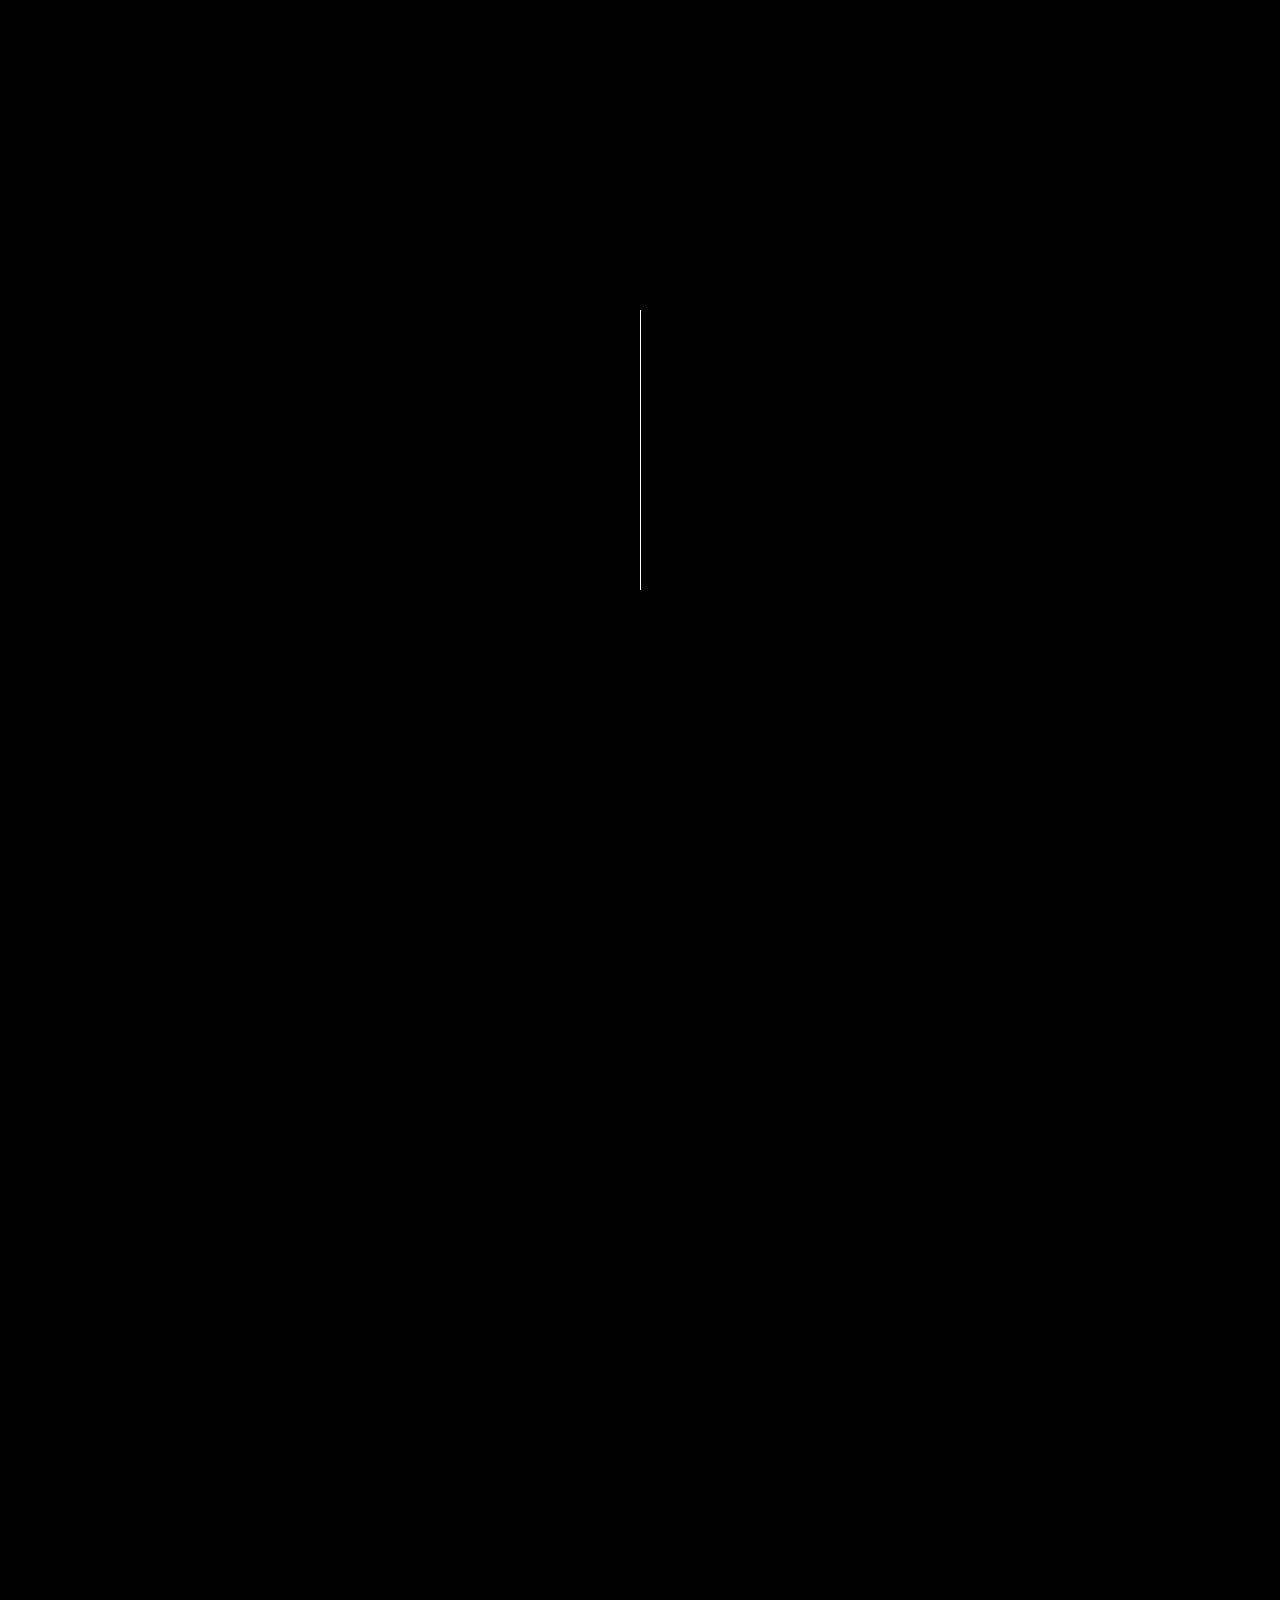
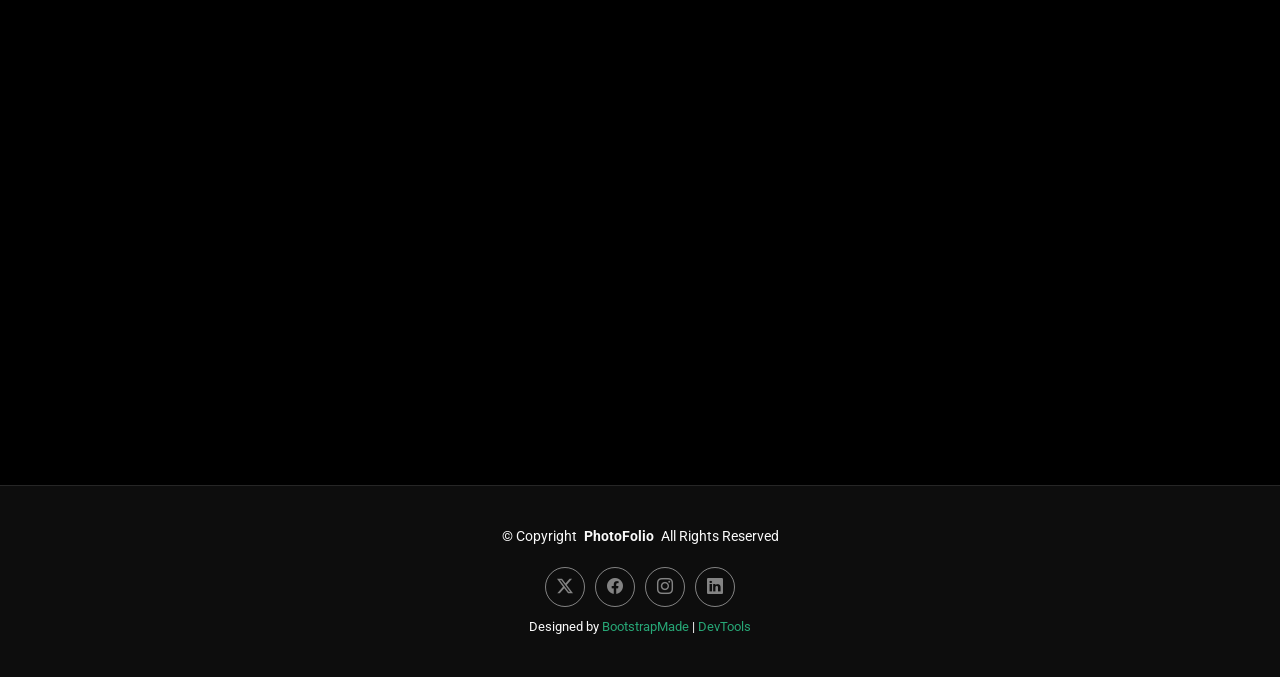
==== about.html @ f42f7e8d "Initial portfolio website" ====
<!DOCTYPE html>
<html lang="en">

<head>
  <meta charset="utf-8">
  <meta content="width=device-width, initial-scale=1.0" name="viewport">
  <title>About - PhotoFolio Bootstrap Template</title>
  <meta name="description" content="">
  <meta name="keywords" content="">

  <!-- Favicons -->
  <link href="assets/img/favicon.png" rel="icon">
  <link href="assets/img/apple-touch-icon.png" rel="apple-touch-icon">

  <!-- Fonts -->
  <link href="https://fonts.googleapis.com" rel="preconnect">
  <link href="https://fonts.gstatic.com" rel="preconnect" crossorigin>
  <link href="https://fonts.googleapis.com/css2?family=Roboto:ital,wght@0,100;0,300;0,400;0,500;0,700;0,900;1,100;1,300;1,400;1,500;1,700;1,900&family=Inter:wght@100;200;300;400;500;600;700;800;900&family=Cardo:ital,wght@0,400;0,700;1,400;1,700&display=swap" rel="stylesheet">

  <!-- Vendor CSS Files -->
  <link href="assets/vendor/bootstrap/css/bootstrap.min.css" rel="stylesheet">
  <link href="assets/vendor/bootstrap-icons/bootstrap-icons.css" rel="stylesheet">
  <link href="assets/vendor/aos/aos.css" rel="stylesheet">
  <link href="assets/vendor/glightbox/css/glightbox.min.css" rel="stylesheet">
  <link href="assets/vendor/swiper/swiper-bundle.min.css" rel="stylesheet">

  <!-- Main CSS File -->
  <link href="assets/css/main.css" rel="stylesheet">

  <!-- =======================================================
  * Template Name: PhotoFolio
  * Template URL: https://bootstrapmade.com/photofolio-bootstrap-photography-website-template/
  * Updated: Aug 07 2024 with Bootstrap v5.3.3
  * Author: BootstrapMade.com
  * License: https://bootstrapmade.com/license/
  ======================================================== -->
</head>

<body class="about-page">

  <header id="header" class="header d-flex align-items-center sticky-top">
    <div class="container-fluid position-relative d-flex align-items-center justify-content-between">

      <a href="index.html" class="logo d-flex align-items-center me-auto me-xl-0">
        <!-- Uncomment the line below if you also wish to use an image logo -->
        <!-- <img src="assets/img/logo.png" alt=""> -->
        <i class="bi bi-camera"></i>
        <h1 class="sitename">PhotoFolio</h1>
      </a>

      <nav id="navmenu" class="navmenu">
        <ul>
          <li><a href="index.html">Home<br></a></li>
          <li><a href="about.html" class="active">About</a></li>
          <li class="dropdown"><a href="gallery.html"><span>Gallery</span> <i class="bi bi-chevron-down toggle-dropdown"></i></a>
            <ul>
              <li><a href="gallery.html">Nature</a></li>
              <li><a href="gallery.html">People</a></li>
              <li><a href="gallery.html">Architecture</a></li>
              <li><a href="gallery.html">Animals</a></li>
              <li><a href="gallery.html">Sports</a></li>
              <li><a href="gallery.html">Travel</a></li>
              <li class="dropdown"><a href="#"><span>Deep Dropdown</span> <i class="bi bi-chevron-down toggle-dropdown"></i></a>
                <ul>
                  <li><a href="#">Deep Dropdown 1</a></li>
                  <li><a href="#">Deep Dropdown 2</a></li>
                  <li><a href="#">Deep Dropdown 3</a></li>
                  <li><a href="#">Deep Dropdown 4</a></li>
                  <li><a href="#">Deep Dropdown 5</a></li>
                </ul>
              </li>
            </ul>
          </li>
          <li><a href="services.html">Services</a></li>
          <li><a href="contact.html">Contact</a></li>
        </ul>
        <i class="mobile-nav-toggle d-xl-none bi bi-list"></i>
      </nav>

      <div class="header-social-links">
        <a href="#" class="twitter"><i class="bi bi-twitter-x"></i></a>
        <a href="#" class="facebook"><i class="bi bi-facebook"></i></a>
        <a href="#" class="instagram"><i class="bi bi-instagram"></i></a>
        <a href="#" class="linkedin"><i class="bi bi-linkedin"></i></a>
      </div>

    </div>
  </header>

  <main class="main">

    <!-- Page Title -->
    <div class="page-title" data-aos="fade">
      <div class="heading">
        <div class="container">
          <div class="row d-flex justify-content-center text-center">
            <div class="col-lg-8">
              <h1>About</h1>
              <p class="mb-0">Odio et unde deleniti. Deserunt numquam exercitationem. Officiis quo odio sint voluptas consequatur ut a odio voluptatem. Sit dolorum debitis veritatis natus dolores. Quasi ratione sint. Sit quaerat ipsum dolorem.</p>
              <a href="contact.html" class="cta-btn">Available for Hire<br></a>
            </div>
          </div>
        </div>
      </div>
      <nav class="breadcrumbs">
        <div class="container">
          <ol>
            <li><a href="index.html">Home</a></li>
            <li class="current">About</li>
          </ol>
        </div>
      </nav>
    </div><!-- End Page Title -->

    <!-- About Section -->
    <section id="about" class="about section">

      <div class="container" data-aos="fade-up" data-aos-delay="100">

        <div class="row gy-4 justify-content-center">
          <div class="col-lg-4">
            <img src="assets/img/profile-img.jpg" class="img-fluid" alt="">
          </div>
          <div class="col-lg-5 content">
            <h2>UI/UX DesiProfessional Photographer from New Yorkgner &amp; Web Developer.</h2>
            <p class="fst-italic py-3">
              Lorem ipsum dolor sit amet, consectetur adipiscing elit, sed do eiusmod tempor incididunt ut labore et dolore
              magna aliqua.
            </p>
            <div class="row">
              <div class="col-lg-6">
                <ul>
                  <li><i class="bi bi-chevron-right"></i> <strong>Birthday:</strong> <span>1 May 1995</span></li>
                  <li><i class="bi bi-chevron-right"></i> <strong>Website:</strong> <span>www.example.com</span></li>
                  <li><i class="bi bi-chevron-right"></i> <strong>Phone:</strong> <span>+123 456 7890</span></li>
                  <li><i class="bi bi-chevron-right"></i> <strong>City:</strong> <span>New York, USA</span></li>
                </ul>
              </div>
              <div class="col-lg-6">
                <ul>
                  <li><i class="bi bi-chevron-right"></i> <strong>Age:</strong> <span>30</span></li>
                  <li><i class="bi bi-chevron-right"></i> <strong>Degree:</strong> <span>Master</span></li>
                  <li><i class="bi bi-chevron-right"></i> <strong>Email:</strong> <span>email@example.com</span></li>
                  <li><i class="bi bi-chevron-right"></i> <strong>Freelance:</strong> <span>Available</span></li>
                </ul>
              </div>
            </div>
            <p class="py-3">
              Officiis eligendi itaque labore et dolorum mollitia officiis optio vero. Quisquam sunt adipisci omnis et ut. Nulla accusantium dolor incidunt officia tempore. Et eius omnis.
              Cupiditate ut dicta maxime officiis quidem quia. Sed et consectetur qui quia repellendus itaque neque. Aliquid amet quidem ut quaerat cupiditate. Ab et eum qui repellendus omnis culpa magni laudantium dolores.
            </p>
            <p class="m-0">
              Recusandae est praesentium consequatur eos voluptatem. Vitae dolores aliquam itaque odio nihil. Neque ut neque ut quae voluptas. Maxime corporis aut ut ipsum consequatur. Repudiandae sunt sequi minus qui et. Doloribus molestiae officiis.
              Soluta eligendi fugiat omnis enim. Numquam alias sint possimus eveniet ad. Ratione in earum eum magni totam.
            </p>
          </div>
        </div>

      </div>

    </section><!-- /About Section -->

    <!-- Testimonials Section -->
    <section id="testimonials" class="testimonials section">

      <!-- Section Title -->
      <div class="container section-title" data-aos="fade-up">
        <h2>Testimonials</h2>
        <p>What they are saying</p>
      </div><!-- End Section Title -->

      <div class="container" data-aos="fade-up" data-aos-delay="100">

        <div class="swiper init-swiper">
          <script type="application/json" class="swiper-config">
            {
              "loop": true,
              "speed": 600,
              "autoplay": {
                "delay": 5000
              },
              "slidesPerView": "auto",
              "pagination": {
                "el": ".swiper-pagination",
                "type": "bullets",
                "clickable": true
              },
              "breakpoints": {
                "320": {
                  "slidesPerView": 1,
                  "spaceBetween": 40
                },
                "1200": {
                  "slidesPerView": 3,
                  "spaceBetween": 1
                }
              }
            }
          </script>
          <div class="swiper-wrapper">

            <div class="swiper-slide">
              <div class="testimonial-item">
                <div class="stars">
                  <i class="bi bi-star-fill"></i><i class="bi bi-star-fill"></i><i class="bi bi-star-fill"></i><i class="bi bi-star-fill"></i><i class="bi bi-star-fill"></i>
                </div>
                <p>
                  Proin iaculis purus consequat sem cure digni ssim donec porttitora entum suscipit rhoncus. Accusantium quam, ultricies eget id, aliquam eget nibh et. Maecen aliquam, risus at semper.
                </p>
                <div class="profile mt-auto">
                  <img src="assets/img/testimonials/testimonials-1.jpg" class="testimonial-img" alt="">
                  <h3>Saul Goodman</h3>
                  <h4>Ceo &amp; Founder</h4>
                </div>
              </div>
            </div><!-- End testimonial item -->

            <div class="swiper-slide">
              <div class="testimonial-item">
                <div class="stars">
                  <i class="bi bi-star-fill"></i><i class="bi bi-star-fill"></i><i class="bi bi-star-fill"></i><i class="bi bi-star-fill"></i><i class="bi bi-star-fill"></i>
                </div>
                <p>
                  Export tempor illum tamen malis malis eram quae irure esse labore quem cillum quid cillum eram malis quorum velit fore eram velit sunt aliqua noster fugiat irure amet legam anim culpa.
                </p>
                <div class="profile mt-auto">
                  <img src="assets/img/testimonials/testimonials-2.jpg" class="testimonial-img" alt="">
                  <h3>Sara Wilsson</h3>
                  <h4>Designer</h4>
                </div>
              </div>
            </div><!-- End testimonial item -->

            <div class="swiper-slide">
              <div class="testimonial-item">
                <div class="stars">
                  <i class="bi bi-star-fill"></i><i class="bi bi-star-fill"></i><i class="bi bi-star-fill"></i><i class="bi bi-star-fill"></i><i class="bi bi-star-fill"></i>
                </div>
                <p>
                  Enim nisi quem export duis labore cillum quae magna enim sint quorum nulla quem veniam duis minim tempor labore quem eram duis noster aute amet eram fore quis sint minim.
                </p>
                <div class="profile mt-auto">
                  <img src="assets/img/testimonials/testimonials-3.jpg" class="testimonial-img" alt="">
                  <h3>Jena Karlis</h3>
                  <h4>Store Owner</h4>
                </div>
              </div>
            </div><!-- End testimonial item -->

            <div class="swiper-slide">
              <div class="testimonial-item">
                <div class="stars">
                  <i class="bi bi-star-fill"></i><i class="bi bi-star-fill"></i><i class="bi bi-star-fill"></i><i class="bi bi-star-fill"></i><i class="bi bi-star-fill"></i>
                </div>
                <p>
                  Fugiat enim eram quae cillum dolore dolor amet nulla culpa multos export minim fugiat minim velit minim dolor enim duis veniam ipsum anim magna sunt elit fore quem dolore labore illum veniam.
                </p>
                <div class="profile mt-auto">
                  <img src="assets/img/testimonials/testimonials-4.jpg" class="testimonial-img" alt="">
                  <h3>Matt Brandon</h3>
                  <h4>Freelancer</h4>
                </div>
              </div>
            </div><!-- End testimonial item -->

            <div class="swiper-slide">
              <div class="testimonial-item">
                <div class="stars">
                  <i class="bi bi-star-fill"></i><i class="bi bi-star-fill"></i><i class="bi bi-star-fill"></i><i class="bi bi-star-fill"></i><i class="bi bi-star-fill"></i>
                </div>
                <p>
                  Quis quorum aliqua sint quem legam fore sunt eram irure aliqua veniam tempor noster veniam enim culpa labore duis sunt culpa nulla illum cillum fugiat legam esse veniam culpa fore nisi cillum quid.
                </p>
                <div class="profile mt-auto">
                  <img src="assets/img/testimonials/testimonials-5.jpg" class="testimonial-img" alt="">
                  <h3>John Larson</h3>
                  <h4>Entrepreneur</h4>
                </div>
              </div>
            </div><!-- End testimonial item -->

          </div>
          <div class="swiper-pagination"></div>
        </div>

      </div>

    </section><!-- /Testimonials Section -->

  </main>

  <footer id="footer" class="footer">

    <div class="container">
      <div class="copyright text-center ">
        <p>© <span>Copyright</span> <strong class="px-1 sitename">PhotoFolio</strong> <span>All Rights Reserved</span></p>
      </div>
      <div class="social-links d-flex justify-content-center">
        <a href=""><i class="bi bi-twitter-x"></i></a>
        <a href=""><i class="bi bi-facebook"></i></a>
        <a href=""><i class="bi bi-instagram"></i></a>
        <a href=""><i class="bi bi-linkedin"></i></a>
      </div>
      <div class="credits">
        <!-- All the links in the footer should remain intact. -->
        <!-- You can delete the links only if you've purchased the pro version. -->
        <!-- Licensing information: https://bootstrapmade.com/license/ -->
        <!-- Purchase the pro version with working PHP/AJAX contact form: [buy-url] -->
        Designed by <a href="https://bootstrapmade.com/">BootstrapMade</a> | <a href="https://bootstrapmade.com/tools/">DevTools</a>
      </div>
    </div>

  </footer>

  <!-- Scroll Top -->
  <a href="#" id="scroll-top" class="scroll-top d-flex align-items-center justify-content-center"><i class="bi bi-arrow-up-short"></i></a>

  <!-- Preloader -->
  <div id="preloader">
    <div class="line"></div>
  </div>

  <!-- Vendor JS Files -->
  <script src="assets/vendor/bootstrap/js/bootstrap.bundle.min.js"></script>
  <script src="assets/vendor/php-email-form/validate.js"></script>
  <script src="assets/vendor/aos/aos.js"></script>
  <script src="assets/vendor/glightbox/js/glightbox.min.js"></script>
  <script src="assets/vendor/swiper/swiper-bundle.min.js"></script>

  <!-- Main JS File -->
  <script src="assets/js/main.js"></script>

</body>

</html>
---- assets/css/main.css ----
/**
* Template Name: PhotoFolio
* Template URL: https://bootstrapmade.com/photofolio-bootstrap-photography-website-template/
* Updated: Aug 07 2024 with Bootstrap v5.3.3
* Author: BootstrapMade.com
* License: https://bootstrapmade.com/license/
*/

/*--------------------------------------------------------------
# Font & Color Variables
# Help: https://bootstrapmade.com/color-system/
--------------------------------------------------------------*/
/* Fonts */
:root {
  --default-font: "Roboto",  system-ui, -apple-system, "Segoe UI", Roboto, "Helvetica Neue", Arial, "Noto Sans", "Liberation Sans", sans-serif, "Apple Color Emoji", "Segoe UI Emoji", "Segoe UI Symbol", "Noto Color Emoji";
  --heading-font: "Cardo",  sans-serif;
  --nav-font: "Inter",  sans-serif;
}

/* Global Colors - The following color variables are used throughout the website. Updating them here will change the color scheme of the entire website */
:root { 
  --background-color: #000000; /* Background color for the entire website, including individual sections */
  --default-color: #fafafa; /* Default color used for the majority of the text content across the entire website */
  --heading-color: #ffffff; /* Color for headings, subheadings and title throughout the website */
  --accent-color: #27a776; /* Accent color that represents your brand on the website. It's used for buttons, links, and other elements that need to stand out */
  --surface-color: #1a1a1a; /* The surface color is used as a background of boxed elements within sections, such as cards, icon boxes, or other elements that require a visual separation from the global background. */
  --contrast-color: #ffffff; /* Contrast color for text, ensuring readability against backgrounds of accent, heading, or default colors. */
}

/* Nav Menu Colors - The following color variables are used specifically for the navigation menu. They are separate from the global colors to allow for more customization options */
:root {
  --nav-color: rgba(255, 255, 255, 0.5);  /* The default color of the main navmenu links */
  --nav-hover-color: #ffffff; /* Applied to main navmenu links when they are hovered over or active */
  --nav-mobile-background-color: #1a1a1a; /* Used as the background color for mobile navigation menu */
  --nav-dropdown-background-color: #1a1a1a; /* Used as the background color for dropdown items that appear when hovering over primary navigation items */
  --nav-dropdown-color: rgba(255, 255, 255, 0.5); /* Used for navigation links of the dropdown items in the navigation menu. */
  --nav-dropdown-hover-color: #ffffff; /* Similar to --nav-hover-color, this color is applied to dropdown navigation links when they are hovered over. */
}

/* Color Presets - These classes override global colors when applied to any section or element, providing reuse of the sam color scheme. */

.light-background {
  --background-color: #1a1a1a;
  --surface-color: #343434;
}

.dark-background {
  --background-color: #060606;
  --default-color: #ffffff;
  --heading-color: #ffffff;
  --surface-color: #252525;
  --contrast-color: #ffffff;
}

/* Smooth scroll */
:root {
  scroll-behavior: smooth;
}

/*--------------------------------------------------------------
# General Styling & Shared Classes
--------------------------------------------------------------*/
body {
  color: var(--default-color);
  background-color: var(--background-color);
  font-family: var(--default-font);
}

a {
  color: var(--accent-color);
  text-decoration: none;
  transition: 0.3s;
}

a:hover {
  color: color-mix(in srgb, var(--accent-color), transparent 25%);
  text-decoration: none;
}

h1,
h2,
h3,
h4,
h5,
h6 {
  color: var(--heading-color);
  font-family: var(--heading-font);
}

/* PHP Email Form Messages
------------------------------*/
.php-email-form .error-message {
  display: none;
  background: #df1529;
  color: #ffffff;
  text-align: left;
  padding: 15px;
  margin-bottom: 24px;
  font-weight: 600;
}

.php-email-form .sent-message {
  display: none;
  color: #ffffff;
  background: #059652;
  text-align: center;
  padding: 15px;
  margin-bottom: 24px;
  font-weight: 600;
}

.php-email-form .loading {
  display: none;
  background: var(--surface-color);
  text-align: center;
  padding: 15px;
  margin-bottom: 24px;
}

.php-email-form .loading:before {
  content: "";
  display: inline-block;
  border-radius: 50%;
  width: 24px;
  height: 24px;
  margin: 0 10px -6px 0;
  border: 3px solid var(--accent-color);
  border-top-color: var(--surface-color);
  animation: php-email-form-loading 1s linear infinite;
}

@keyframes php-email-form-loading {
  0% {
    transform: rotate(0deg);
  }

  100% {
    transform: rotate(360deg);
  }
}

/*--------------------------------------------------------------
# Global Header
--------------------------------------------------------------*/
.header {
  color: var(--default-color);
  background-color: var(--background-color);
  padding: 20px 0;
  transition: all 0.5s;
  z-index: 997;
  border-bottom: 1px solid var(--background-color);
}

.header .logo {
  line-height: 1;
}

.header .logo img {
  max-height: 36px;
  margin-right: 8px;
}

.header .logo h1 {
  font-size: 32px;
  margin: 0;
  font-weight: 400;
  color: var(--heading-color);
}

.header .logo i {
  font-size: 28px;
  margin-right: 6px;
}

.header .header-social-links {
  padding-right: 15px;
}

.header .header-social-links a {
  color: color-mix(in srgb, var(--default-color), transparent 40%);
  padding-left: 6px;
  display: inline-block;
  transition: 0.3s;
  font-size: 16px;
}

.header .header-social-links a:hover {
  color: var(--accent-color);
}

.header .header-social-links a i {
  line-height: 0px;
}

@media (max-width: 1200px) {
  .header .logo {
    order: 1;
  }

  .header .logo h1 {
    font-size: 26px;
  }

  .header .logo i {
    font-size: 20px;
  }

  .header .header-social-links {
    order: 2;
  }

  .header .header-social-links a {
    font-size: 16px;
  }

  .header .navmenu {
    order: 3;
  }
}

.scrolled .header {
  border-color: color-mix(in srgb, var(--background-color) 90%, white 20%);
}

/*--------------------------------------------------------------
# Navigation Menu
--------------------------------------------------------------*/
/* Navmenu - Desktop */
@media (min-width: 1200px) {
  .navmenu {
    padding: 0;
  }

  .navmenu ul {
    margin: 0;
    padding: 0;
    display: flex;
    list-style: none;
    align-items: center;
  }

  .navmenu li {
    position: relative;
  }

  .navmenu a,
  .navmenu a:focus {
    color: var(--nav-color);
    padding: 18px 15px;
    font-size: 14px;
    font-family: var(--nav-font);
    font-weight: 400;
    display: flex;
    align-items: center;
    justify-content: space-between;
    white-space: nowrap;
    transition: 0.3s;
    text-transform: uppercase;
    letter-spacing: 1px;
  }

  .navmenu a i,
  .navmenu a:focus i {
    font-size: 12px;
    line-height: 0;
    margin-left: 5px;
    transition: 0.3s;
  }

  .navmenu li:last-child a {
    padding-right: 0;
  }

  .navmenu li:hover>a,
  .navmenu .active,
  .navmenu .active:focus {
    color: var(--nav-hover-color);
  }

  .navmenu .dropdown ul {
    margin: 0;
    padding: 10px 0;
    background: var(--nav-dropdown-background-color);
    display: block;
    position: absolute;
    visibility: hidden;
    left: 14px;
    top: 130%;
    opacity: 0;
    transition: 0.3s;
    border-radius: 4px;
    z-index: 99;
  }

  .navmenu .dropdown ul li {
    min-width: 200px;
  }

  .navmenu .dropdown ul a {
    padding: 10px 20px;
    font-size: 15px;
    text-transform: none;
    color: var(--nav-dropdown-color);
  }

  .navmenu .dropdown ul a i {
    font-size: 12px;
  }

  .navmenu .dropdown ul a:hover,
  .navmenu .dropdown ul .active:hover,
  .navmenu .dropdown ul li:hover>a {
    color: var(--nav-dropdown-hover-color);
  }

  .navmenu .dropdown:hover>ul {
    opacity: 1;
    top: 100%;
    visibility: visible;
  }

  .navmenu .dropdown .dropdown ul {
    top: 0;
    left: -90%;
    visibility: hidden;
  }

  .navmenu .dropdown .dropdown:hover>ul {
    opacity: 1;
    top: 0;
    left: -100%;
    visibility: visible;
  }
}

/* Navmenu - Mobile */
@media (max-width: 1199px) {
  .mobile-nav-toggle {
    color: var(--nav-color);
    font-size: 28px;
    line-height: 0;
    margin-right: 10px;
    cursor: pointer;
    transition: color 0.3s;
  }

  .navmenu {
    padding: 0;
    z-index: 9997;
  }

  .navmenu ul {
    display: none;
    position: absolute;
    inset: 60px 20px 20px 20px;
    padding: 10px 0;
    margin: 0;
    border-radius: 6px;
    background-color: var(--nav-mobile-background-color);
    overflow-y: auto;
    transition: 0.3s;
    z-index: 9998;
    box-shadow: 0px 0px 30px rgba(0, 0, 0, 0.1);
  }

  .navmenu a,
  .navmenu a:focus {
    color: var(--nav-dropdown-color);
    padding: 10px 20px;
    font-family: var(--nav-font);
    font-size: 17px;
    font-weight: 500;
    display: flex;
    align-items: center;
    justify-content: space-between;
    white-space: nowrap;
    transition: 0.3s;
  }

  .navmenu a i,
  .navmenu a:focus i {
    font-size: 12px;
    line-height: 0;
    margin-left: 5px;
    width: 30px;
    height: 30px;
    display: flex;
    align-items: center;
    justify-content: center;
    border-radius: 50%;
    transition: 0.3s;
    background-color: color-mix(in srgb, var(--accent-color), transparent 90%);
  }

  .navmenu a i:hover,
  .navmenu a:focus i:hover {
    background-color: var(--accent-color);
    color: var(--contrast-color);
  }

  .navmenu a:hover,
  .navmenu .active,
  .navmenu .active:focus {
    color: var(--nav-dropdown-hover-color);
  }

  .navmenu .active i,
  .navmenu .active:focus i {
    background-color: var(--accent-color);
    color: var(--contrast-color);
    transform: rotate(180deg);
  }

  .navmenu .dropdown ul {
    position: static;
    display: none;
    z-index: 99;
    padding: 10px 0;
    margin: 10px 20px;
    background-color: var(--nav-dropdown-background-color);
    border: 1px solid color-mix(in srgb, var(--default-color), transparent 90%);
    box-shadow: none;
    transition: all 0.5s ease-in-out;
  }

  .navmenu .dropdown ul ul {
    background-color: rgba(33, 37, 41, 0.1);
  }

  .navmenu .dropdown>.dropdown-active {
    display: block;
    background-color: rgba(33, 37, 41, 0.03);
  }

  .mobile-nav-active {
    overflow: hidden;
  }

  .mobile-nav-active .mobile-nav-toggle {
    color: #fff;
    position: absolute;
    font-size: 32px;
    top: 15px;
    right: 15px;
    margin-right: 0;
    z-index: 9999;
  }

  .mobile-nav-active .navmenu {
    position: fixed;
    overflow: hidden;
    inset: 0;
    background: rgba(33, 37, 41, 0.8);
    transition: 0.3s;
  }

  .mobile-nav-active .navmenu>ul {
    display: block;
  }
}

/*--------------------------------------------------------------
# Global Footer
--------------------------------------------------------------*/
.footer {
  --background-color: color-mix(in srgb, var(--default-color), transparent 95%);
  border-top: 1px solid color-mix(in srgb, var(--default-color), transparent 90%);
  color: var(--default-color);
  background-color: var(--background-color);
  font-size: 14px;
  padding: 40px 0;
  position: relative;
}

.footer .copyright p {
  margin-bottom: 0;
}

.footer .social-links {
  margin-top: 20px;
}

.footer .social-links a {
  display: flex;
  align-items: center;
  justify-content: center;
  width: 40px;
  height: 40px;
  border-radius: 50%;
  border: 1px solid color-mix(in srgb, var(--default-color), transparent 50%);
  font-size: 16px;
  color: color-mix(in srgb, var(--default-color), transparent 50%);
  margin: 0 5px;
  transition: 0.3s;
}

.footer .social-links a:hover {
  color: var(--accent-color);
  border-color: var(--accent-color);
}

.footer .credits {
  margin-top: 10px;
  font-size: 13px;
  text-align: center;
}

/*--------------------------------------------------------------
# Preloader
--------------------------------------------------------------*/
#preloader {
  display: flex;
  position: fixed;
  inset: 0;
  width: 100%;
  height: 100vh;
  z-index: 99999;
}

#preloader:before,
#preloader:after {
  content: "";
  background-color: #000000;
  position: absolute;
  inset: 0;
  width: 50%;
  height: 100%;
  transition: all 0.3s ease 0s;
  z-index: -1;
}

#preloader:after {
  left: auto;
  right: 0;
}

#preloader .line {
  position: relative;
  overflow: hidden;
  margin: auto;
  width: 1px;
  height: 280px;
  transition: all 0.8s ease 0s;
}

#preloader .line:before {
  content: "";
  position: absolute;
  background-color: #ffffff;
  left: 0;
  top: 50%;
  width: 1px;
  height: 0%;
  transform: translateY(-50%);
  animation: lineincrease 1000ms ease-in-out 0s forwards;
}

#preloader .line:after {
  content: "";
  position: absolute;
  background-color: color-mix(in srgb, var(--default-color), transparent 95%);
  left: 0;
  top: 0;
  width: 1px;
  height: 100%;
  transform: translateY(-100%);
  animation: linemove 1200ms linear 0s infinite;
  animation-delay: 2000ms;
}

#preloader.loaded .line {
  opacity: 0;
  height: 100% !important;
}

#preloader.loaded .line:after {
  opacity: 0;
}

#preloader.loaded:before,
#preloader.loaded:after {
  animation: preloaderfinish 300ms ease-in-out 500ms forwards;
}

@keyframes lineincrease {
  0% {
    height: 0%;
  }

  100% {
    height: 100%;
  }
}

@keyframes linemove {
  0% {
    transform: translateY(200%);
  }

  100% {
    transform: translateY(-100%);
  }
}

@keyframes preloaderfinish {
  0% {
    width: 5 0%;
  }

  100% {
    width: 0%;
  }
}

/*--------------------------------------------------------------
# Scroll Top Button
--------------------------------------------------------------*/
.scroll-top {
  position: fixed;
  visibility: hidden;
  opacity: 0;
  right: 15px;
  bottom: -15px;
  z-index: 99999;
  background-color: var(--accent-color);
  width: 44px;
  height: 44px;
  border-radius: 50px;
  transition: all 0.4s;
}

.scroll-top i {
  font-size: 24px;
  color: var(--default-color);
  line-height: 0;
}

.scroll-top:hover {
  background-color: color-mix(in srgb, var(--accent-color), transparent 20%);
}

.scroll-top.active {
  visibility: visible;
  opacity: 1;
  bottom: 15px;
}

/*--------------------------------------------------------------
# Disable aos animation delay on mobile devices
--------------------------------------------------------------*/
@media screen and (max-width: 768px) {
  [data-aos-delay] {
    transition-delay: 0 !important;
  }
}

/*--------------------------------------------------------------
# Global Page Titles & Breadcrumbs
--------------------------------------------------------------*/
.page-title {
  color: var(--default-color);
  background-color: var(--background-color);
  position: relative;
}

.page-title .heading {
  padding: 80px 0;
  border-top: 1px solid color-mix(in srgb, var(--default-color), transparent 90%);
}

.page-title .heading h1 {
  font-size: 64px;
  font-weight: 400;
}

.page-title .heading .cta-btn {
  color: var(--default-color);
  background: var(--accent-color);
  font-weight: 400;
  font-size: 14px;
  display: inline-block;
  margin-top: 20px;
  padding: 12px 40px;
  border-radius: 4px;
  transition: 0.5s;
  text-transform: uppercase;
  letter-spacing: 1px;
}

.page-title .heading .cta-btn:hover {
  background-color: color-mix(in srgb, var(--accent-color) 90%, white 10%);
}

.page-title nav {
  background-color: color-mix(in srgb, var(--default-color), transparent 90%);
  padding: 20px 0;
}

.page-title nav ol {
  display: flex;
  flex-wrap: wrap;
  list-style: none;
  margin: 0;
  font-size: 16px;
  font-weight: 600;
}

.page-title nav ol li+li {
  padding-left: 10px;
}

.page-title nav ol li+li::before {
  content: "/";
  display: inline-block;
  padding-right: 10px;
  color: color-mix(in srgb, var(--default-color), transparent 70%);
}

/*--------------------------------------------------------------
# Global Sections
--------------------------------------------------------------*/
section,
.section {
  color: var(--default-color);
  background-color: var(--background-color);
  padding: 60px 0;
  scroll-margin-top: 100px;
  overflow: clip;
}

@media (max-width: 1199px) {

  section,
  .section {
    scroll-margin-top: 66px;
  }
}

/*--------------------------------------------------------------
# Global Section Titles
--------------------------------------------------------------*/
.section-title {
  padding-bottom: 60px;
  position: relative;
}

.section-title h2 {
  font-size: 14px;
  font-weight: 400;
  padding: 0;
  line-height: 1px;
  margin: 0;
  letter-spacing: 1.5px;
  text-transform: uppercase;
  color: color-mix(in srgb, var(--default-color), transparent 50%);
  position: relative;
  font-family: var(--default-font);
}

.section-title h2::after {
  content: "";
  width: 120px;
  height: 1px;
  display: inline-block;
  background: var(--accent-color);
  margin: 4px 10px;
}

.section-title p {
  color: var(--heading-color);
  margin: 0;
  font-size: 36px;
  font-weight: 400;
  font-family: var(--heading-font);
}

/*--------------------------------------------------------------
# Hero Section
--------------------------------------------------------------*/
.hero {
  width: 100%;
  min-height: 30vh;
  position: relative;
  padding: 120px 0 60px 0;
  display: flex;
  align-items: center;
}

.hero h2 {
  margin: 0 0 10px 0;
  font-size: 38px;
  font-weight: 700;
}

.hero h2 .underlight {
  position: relative;
  z-index: 1;
  padding: 0 5px;
  display: inline-block;
}

.hero h2 .underlight:before {
  content: "";
  position: absolute;
  height: 50%;
  bottom: 0;
  left: 0;
  right: 0;
  background: var(--accent-color);
  z-index: -1;
}

.hero p {
  color: color-mix(in srgb, var(--default-color), transparent 30%);
  margin-bottom: 30px;
  font-size: 18px;
}

@media (max-width: 768px) {
  .hero h2 {
    font-size: 32px;
  }
}

.hero .btn-get-started {
  color: var(--contrast-color);
  background: var(--accent-color);
  font-weight: 400;
  font-size: 14px;
  display: inline-block;
  padding: 12px 40px;
  border-radius: 4px;
  transition: 0.5s;
  text-transform: uppercase;
  letter-spacing: 1px;
}

.hero .btn-get-started:hover {
  background-color: color-mix(in srgb, var(--accent-color) 90%, white 10%);
}

/*--------------------------------------------------------------
# Gallery Section
--------------------------------------------------------------*/
.gallery .gallery-item {
  position: relative;
  overflow: hidden;
  border-radius: 10px;
}

.gallery .gallery-item img {
  transition: 0.3s;
}

.gallery .gallery-links {
  position: absolute;
  inset: 0;
  opacity: 0;
  transition: all ease-in-out 0.3s;
  background: rgba(0, 0, 0, 0.6);
  z-index: 3;
}

.gallery .gallery-links .preview-link,
.gallery .gallery-links .details-link {
  font-size: 20px;
  color: rgba(255, 255, 255, 0.5);
  transition: 0.3s;
  line-height: 1.2;
  margin: 30px 8px 0 8px;
}

.gallery .gallery-links .preview-link:hover,
.gallery .gallery-links .details-link:hover {
  color: #ffffff;
}

.gallery .gallery-links .details-link {
  font-size: 30px;
  line-height: 0;
}

.gallery .gallery-item:hover .gallery-links {
  opacity: 1;
}

.gallery .gallery-item:hover .preview-link,
.gallery .gallery-item:hover .details-link {
  margin-top: 0;
}

.gallery .gallery-item:hover img {
  transform: scale(1.1);
}

.glightbox-clean .gslide-description {
  background: #272727;
}

.glightbox-clean .gslide-title {
  color: rgba(255, 255, 255, 0.8);
  margin: 0;
}

/*--------------------------------------------------------------
# About Section
--------------------------------------------------------------*/
.about .content h2 {
  font-weight: 700;
  font-size: 24px;
}

.about .content ul {
  list-style: none;
  padding: 0;
}

.about .content ul li {
  margin-bottom: 20px;
  display: flex;
  align-items: center;
}

.about .content ul strong {
  margin-right: 10px;
}

.about .content ul i {
  font-size: 16px;
  margin-right: 5px;
  color: var(--accent-color);
  line-height: 0;
}

/*--------------------------------------------------------------
# Testimonials Section
--------------------------------------------------------------*/
.testimonials .testimonial-item {
  background-color: var(--surface-color);
  box-shadow: 0px 0 20px rgba(0, 0, 0, 0.1);
  box-sizing: content-box;
  padding: 30px;
  margin: 40px 30px;
  min-height: 320px;
  display: flex;
  flex-direction: column;
  text-align: center;
  transition: 0.3s;
}

.testimonials .testimonial-item .stars {
  margin-bottom: 15px;
}

.testimonials .testimonial-item .stars i {
  color: #ffc107;
  margin: 0 1px;
}

.testimonials .testimonial-item .testimonial-img {
  width: 90px;
  border-radius: 50%;
  border: 4px solid var(--background-color);
  margin: 0 auto;
}

.testimonials .testimonial-item h3 {
  font-size: 18px;
  font-weight: bold;
  margin: 10px 0 5px 0;
}

.testimonials .testimonial-item h4 {
  font-size: 14px;
  color: color-mix(in srgb, var(--default-color), transparent 40%);
  margin: 0;
}

.testimonials .testimonial-item p {
  font-style: italic;
  margin: 0 auto 15px auto;
}

.testimonials .swiper-wrapper {
  height: auto;
}

.testimonials .swiper-pagination {
  margin-top: 20px;
  position: relative;
}

.testimonials .swiper-pagination .swiper-pagination-bullet {
  width: 12px;
  height: 12px;
  background-color: color-mix(in srgb, var(--default-color), transparent 85%);
  opacity: 1;
}

.testimonials .swiper-pagination .swiper-pagination-bullet-active {
  background-color: var(--accent-color);
}

.testimonials .swiper-slide {
  opacity: 0.3;
}

@media (max-width: 1199px) {
  .testimonials .swiper-slide-active {
    opacity: 1;
  }

  .testimonials .swiper-pagination {
    margin-top: 0;
  }

  .testimonials .testimonial-item {
    margin: 40px 20px;
  }
}

@media (min-width: 1200px) {
  .testimonials .swiper-slide-next {
    opacity: 1;
    transform: scale(1.12);
  }
}

/*--------------------------------------------------------------
# Gallery Details Section
--------------------------------------------------------------*/
.gallery-details .portfolio-details-slider img {
  width: 100%;
}

.gallery-details .swiper-wrapper {
  height: auto;
}

.gallery-details .swiper-button-prev,
.gallery-details .swiper-button-next {
  width: 48px;
  height: 48px;
}

.gallery-details .swiper-button-prev:after,
.gallery-details .swiper-button-next:after {
  color: rgba(255, 255, 255, 0.8);
  background-color: rgba(0, 0, 0, 0.15);
  font-size: 24px;
  border-radius: 50%;
  width: 48px;
  height: 48px;
  display: flex;
  align-items: center;
  justify-content: center;
  transition: 0.3s;
}

.gallery-details .swiper-button-prev:hover:after,
.gallery-details .swiper-button-next:hover:after {
  background-color: rgba(0, 0, 0, 0.3);
}

@media (max-width: 575px) {

  .gallery-details .swiper-button-prev,
  .gallery-details .swiper-button-next {
    display: none;
  }
}

.gallery-details .swiper-pagination {
  margin-top: 20px;
  position: relative;
}

.gallery-details .swiper-pagination .swiper-pagination-bullet {
  width: 10px;
  height: 10px;
  background-color: color-mix(in srgb, var(--default-color), transparent 85%);
  opacity: 1;
}

.gallery-details .swiper-pagination .swiper-pagination-bullet-active {
  background-color: var(--accent-color);
}

.gallery-details .portfolio-info h3 {
  font-size: 22px;
  font-weight: 700;
  margin-bottom: 20px;
  padding-bottom: 20px;
  position: relative;
}

.gallery-details .portfolio-info h3:after {
  content: "";
  position: absolute;
  display: block;
  width: 50px;
  height: 3px;
  background: var(--accent-color);
  left: 0;
  bottom: 0;
}

.gallery-details .portfolio-info ul {
  list-style: none;
  padding: 0;
  font-size: 15px;
}

.gallery-details .portfolio-info ul li {
  display: flex;
  flex-direction: column;
  padding-bottom: 15px;
}

.gallery-details .portfolio-info ul strong {
  text-transform: uppercase;
  font-weight: 400;
  color: color-mix(in srgb, var(--default-color), transparent 50%);
  font-size: 14px;
}

.gallery-details .portfolio-info .btn-visit {
  padding: 8px 40px;
  background: var(--accent-color);
  color: var(--contrast-color);
  border-radius: 50px;
  transition: 0.3s;
}

.gallery-details .portfolio-info .btn-visit:hover {
  background: color-mix(in srgb, var(--accent-color), transparent 20%);
}

.gallery-details .portfolio-description h2 {
  font-size: 26px;
  font-weight: 700;
  margin-bottom: 20px;
}

.gallery-details .portfolio-description p {
  padding: 0;
}

.gallery-details .portfolio-description .testimonial-item {
  padding: 30px 30px 0 30px;
  position: relative;
  background: color-mix(in srgb, var(--default-color), transparent 97%);
  margin-bottom: 50px;
}

.gallery-details .portfolio-description .testimonial-item .testimonial-img {
  width: 90px;
  border-radius: 50px;
  border: 6px solid var(--background-color);
  float: left;
  margin: 0 10px 0 0;
}

.gallery-details .portfolio-description .testimonial-item h3 {
  font-size: 18px;
  font-weight: bold;
  margin: 15px 0 5px 0;
  padding-top: 20px;
}

.gallery-details .portfolio-description .testimonial-item h4 {
  font-size: 14px;
  color: #6c757d;
  margin: 0;
}

.gallery-details .portfolio-description .testimonial-item .quote-icon-left,
.gallery-details .portfolio-description .testimonial-item .quote-icon-right {
  color: color-mix(in srgb, var(--accent-color), transparent 50%);
  font-size: 26px;
  line-height: 0;
}

.gallery-details .portfolio-description .testimonial-item .quote-icon-left {
  display: inline-block;
  left: -5px;
  position: relative;
}

.gallery-details .portfolio-description .testimonial-item .quote-icon-right {
  display: inline-block;
  right: -5px;
  position: relative;
  top: 10px;
  transform: scale(-1, -1);
}

.gallery-details .portfolio-description .testimonial-item p {
  font-style: italic;
  margin: 0 0 15px 0 0 0;
  padding: 0;
}

/*--------------------------------------------------------------
# Services Section
--------------------------------------------------------------*/
.services .service-item {
  background-color: var(--surface-color);
  padding: 50px 30px;
  transition: all 0.3s ease-in-out;
  height: 100%;
  position: relative;
  z-index: 1;
}

.services .service-item:before {
  content: "";
  position: absolute;
  background: var(--accent-color);
  inset: 100% 0 0 0;
  transition: all 0.3s;
  z-index: -1;
}

.services .service-item .icon {
  margin-bottom: 15px;
}

.services .service-item .icon i {
  color: var(--default-color);
  background-color: var(--accent-color);
  font-size: 24px;
  width: 56px;
  height: 56px;
  display: flex;
  align-items: center;
  justify-content: center;
  border-radius: 50%;
  transition: ease-in-out 0.3s;
}

.services .service-item h4 {
  font-weight: 700;
  margin-bottom: 15px;
  font-size: 20px;
  font-family: var(--default-font);
}

.services .service-item h4 a {
  color: var(--heading-color);
  transition: ease-in-out 0.3s;
}

.services .service-item p {
  line-height: 24px;
  font-size: 14px;
  margin-bottom: 0;
  transition: ease-in-out 0.3s;
}

.services .service-item:hover h4 a,
.services .service-item:hover p {
  color: var(--default-color);
}

.services .service-item:hover i {
  color: var(--accent-color);
  background-color: var(--default-color);
}

.services .service-item:hover:before {
  background: var(--accent-color);
  inset: 0;
  border-radius: 0px;
}

/*--------------------------------------------------------------
# Pricing Section
--------------------------------------------------------------*/
.pricing .pricing-item {
  border-bottom: 1px dashed color-mix(in srgb, var(--default-color), transparent 60%);
  width: 100%;
  height: 100%;
  padding: 0 0 15px 0;
}

.pricing .pricing-item h3 {
  margin: 0;
  font-size: 20px;
  font-weight: 600;
}

.pricing .pricing-item h4 {
  margin: 0;
  font-size: 18px;
  color: var(--accent-color);
}

/*--------------------------------------------------------------
# Contact Section
--------------------------------------------------------------*/
.contact .info-wrap {
  margin-bottom: 30px;
}

.contact .info-item i {
  font-size: 20px;
  color: var(--accent-color);
  width: 56px;
  height: 56px;
  display: flex;
  justify-content: center;
  align-items: center;
  transition: all 0.3s ease-in-out;
  border-radius: 50%;
  border: 1px solid color-mix(in srgb, var(--accent-color), transparent 40%);
  margin-right: 15px;
}

.contact .info-item h3 {
  font-size: 18px;
  font-weight: 700;
  margin: 0 0 5px 0;
  font-family: var(--default-font);
}

.contact .info-item p {
  padding: 0;
  margin-bottom: 0;
  font-size: 14px;
}

.contact .info-item:hover i {
  background: var(--accent-color);
  color: var(--contrast-color);
}

@media (max-width: 575px) {
  .contact .php-email-form {
    padding: 20px;
  }
}

.contact .php-email-form input[type=text],
.contact .php-email-form input[type=email],
.contact .php-email-form textarea {
  font-size: 14px;
  padding: 10px 15px;
  box-shadow: none;
  border-radius: 0;
  color: var(--default-color);
  background-color: var(--surface-color);
  border-color: color-mix(in srgb, var(--default-color), transparent 80%);
}

.contact .php-email-form input[type=text]:focus,
.contact .php-email-form input[type=email]:focus,
.contact .php-email-form textarea:focus {
  border-color: var(--accent-color);
}

.contact .php-email-form input[type=text]::placeholder,
.contact .php-email-form input[type=email]::placeholder,
.contact .php-email-form textarea::placeholder {
  color: color-mix(in srgb, var(--default-color), transparent 70%);
}

.contact .php-email-form button[type=submit] {
  color: var(--default-color);
  background: var(--accent-color);
  font-weight: 400;
  font-size: 14px;
  display: inline-block;
  margin-top: 20px;
  padding: 14px 40px;
  border: 0;
  border-radius: 4px;
  transition: 0.5s;
  text-transform: uppercase;
  letter-spacing: 1px;
}

.contact .php-email-form button[type=submit]:hover {
  background-color: color-mix(in srgb, var(--accent-color) 90%, white 10%);
}

/*--------------------------------------------------------------
# Starter Section Section
--------------------------------------------------------------*/
.starter-section {
  /* Add your styles here */
}
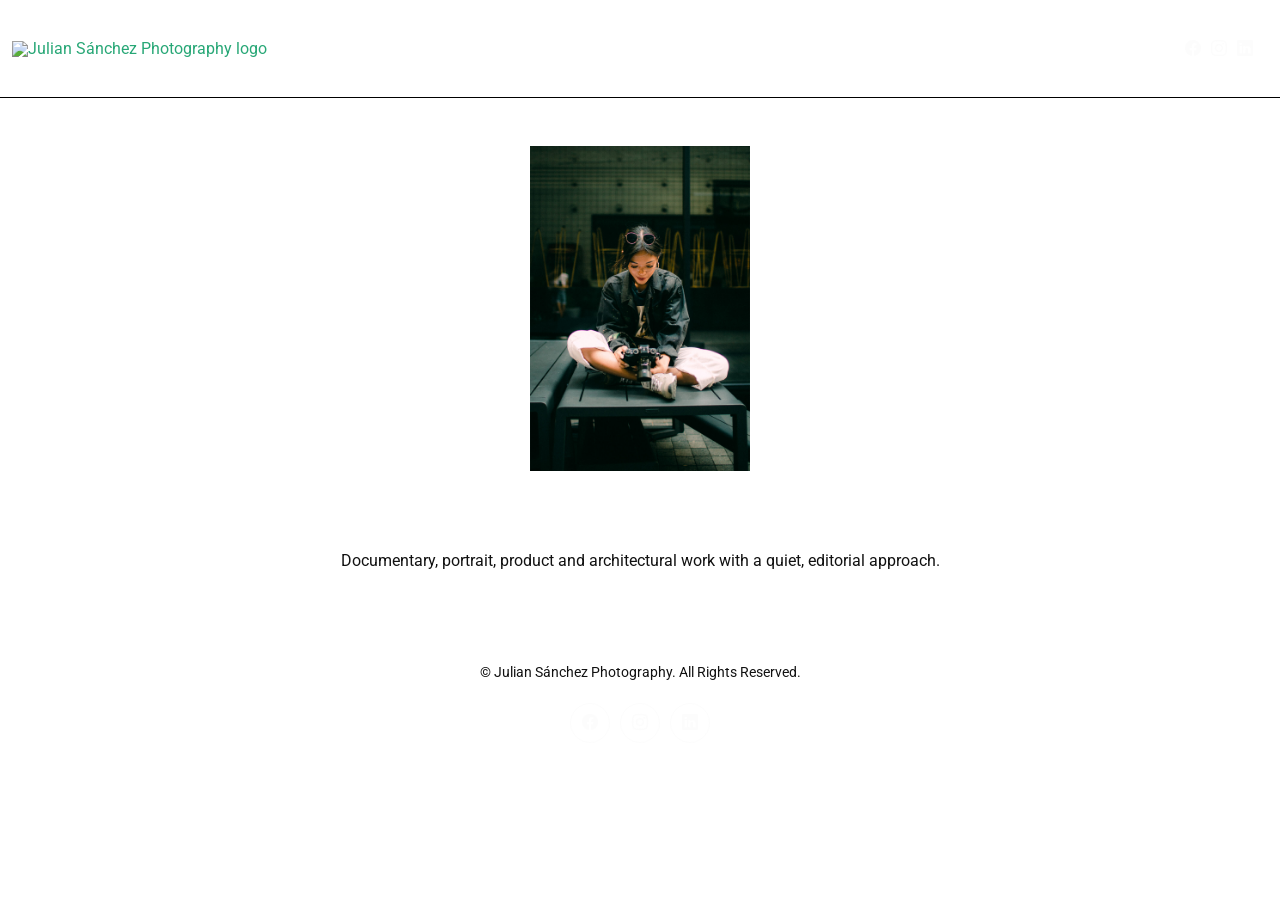
==== commit 03c32ccf: "Clean portfolio layout and branding" ====
--- a/about.html
+++ b/about.html
@@ -4,7 +4,7 @@
 <head>
   <meta charset="utf-8">
   <meta content="width=device-width, initial-scale=1.0" name="viewport">
-  <title>About - PhotoFolio Bootstrap Template</title>
+  <title>Julian Sánchez Photography</title>
   <meta name="description" content="">
   <meta name="keywords" content="">
 
@@ -27,13 +27,22 @@
   <!-- Main CSS File -->
   <link href="assets/css/main.css" rel="stylesheet">
 
-  <!-- =======================================================
-  * Template Name: PhotoFolio
-  * Template URL: https://bootstrapmade.com/photofolio-bootstrap-photography-website-template/
-  * Updated: Aug 07 2024 with Bootstrap v5.3.3
-  * Author: BootstrapMade.com
-  * License: https://bootstrapmade.com/license/
-  ======================================================== -->
+  <style>
+    body, main, .section, .header, .footer {
+      background: #fff !important;
+      color: #111 !important;
+    }
+    [data-aos] {
+      opacity: 1 !important;
+      transform: none !important;
+      transition: none !important;
+    }
+    #preloader {
+      display: none !important;
+    }
+  </style>
+
+  <!-- Minimal photography portfolio layout -->
 </head>
 
 <body class="about-page">
@@ -41,44 +50,22 @@
   <header id="header" class="header d-flex align-items-center sticky-top">
     <div class="container-fluid position-relative d-flex align-items-center justify-content-between">
 
-      <a href="index.html" class="logo d-flex align-items-center me-auto me-xl-0">
-        <!-- Uncomment the line below if you also wish to use an image logo -->
-        <!-- <img src="assets/img/logo.png" alt=""> -->
-        <i class="bi bi-camera"></i>
-        <h1 class="sitename">PhotoFolio</h1>
+      <a href="index.html" class="logo d-flex align-items-center me-auto me-xl-0" aria-label="Home">
+        <img src="assets/img/logo.png" alt="Julian Sánchez Photography logo">
       </a>
 
-      <nav id="navmenu" class="navmenu">
+      <nav id="navmenu" class="navmenu ms-auto">
         <ul>
-          <li><a href="index.html">Home<br></a></li>
-          <li><a href="about.html" class="active">About</a></li>
-          <li class="dropdown"><a href="gallery.html"><span>Gallery</span> <i class="bi bi-chevron-down toggle-dropdown"></i></a>
-            <ul>
-              <li><a href="gallery.html">Nature</a></li>
-              <li><a href="gallery.html">People</a></li>
-              <li><a href="gallery.html">Architecture</a></li>
-              <li><a href="gallery.html">Animals</a></li>
-              <li><a href="gallery.html">Sports</a></li>
-              <li><a href="gallery.html">Travel</a></li>
-              <li class="dropdown"><a href="#"><span>Deep Dropdown</span> <i class="bi bi-chevron-down toggle-dropdown"></i></a>
-                <ul>
-                  <li><a href="#">Deep Dropdown 1</a></li>
-                  <li><a href="#">Deep Dropdown 2</a></li>
-                  <li><a href="#">Deep Dropdown 3</a></li>
-                  <li><a href="#">Deep Dropdown 4</a></li>
-                  <li><a href="#">Deep Dropdown 5</a></li>
-                </ul>
-              </li>
-            </ul>
-          </li>
-          <li><a href="services.html">Services</a></li>
-          <li><a href="contact.html">Contact</a></li>
+          <li><a href="index.html">DOCUMENTARY</a></li>
+          <li><a href="index.html#gallery">PORTRAITS</a></li>
+          <li><a href="index.html#gallery">PRODUCTS</a></li>
+          <li><a href="index.html#gallery">ARCHITECTURE</a></li>
+          <li><a href="contact.html">CONTACT</a></li>
         </ul>
         <i class="mobile-nav-toggle d-xl-none bi bi-list"></i>
       </nav>
 
       <div class="header-social-links">
-        <a href="#" class="twitter"><i class="bi bi-twitter-x"></i></a>
         <a href="#" class="facebook"><i class="bi bi-facebook"></i></a>
         <a href="#" class="instagram"><i class="bi bi-instagram"></i></a>
         <a href="#" class="linkedin"><i class="bi bi-linkedin"></i></a>
@@ -89,224 +76,30 @@
 
   <main class="main">
 
-    <!-- Page Title -->
-    <div class="page-title" data-aos="fade">
-      <div class="heading">
-        <div class="container">
-          <div class="row d-flex justify-content-center text-center">
-            <div class="col-lg-8">
-              <h1>About</h1>
-              <p class="mb-0">Odio et unde deleniti. Deserunt numquam exercitationem. Officiis quo odio sint voluptas consequatur ut a odio voluptatem. Sit dolorum debitis veritatis natus dolores. Quasi ratione sint. Sit quaerat ipsum dolorem.</p>
-              <a href="contact.html" class="cta-btn">Available for Hire<br></a>
-            </div>
+    <section class="section py-5">
+      <div class="container">
+        <div class="row justify-content-center text-center">
+          <div class="col-lg-8">
+            <img src="assets/img/profile-img.jpg" class="img-fluid mb-4" alt="" style="max-width: 220px;">
+            <h2 class="mb-3">Julian Sánchez Photography</h2>
+            <p class="mb-0">Documentary, portrait, product and architectural work with a quiet, editorial approach.</p>
           </div>
         </div>
       </div>
-      <nav class="breadcrumbs">
-        <div class="container">
-          <ol>
-            <li><a href="index.html">Home</a></li>
-            <li class="current">About</li>
-          </ol>
-        </div>
-      </nav>
-    </div><!-- End Page Title -->
-
-    <!-- About Section -->
-    <section id="about" class="about section">
-
-      <div class="container" data-aos="fade-up" data-aos-delay="100">
-
-        <div class="row gy-4 justify-content-center">
-          <div class="col-lg-4">
-            <img src="assets/img/profile-img.jpg" class="img-fluid" alt="">
-          </div>
-          <div class="col-lg-5 content">
-            <h2>UI/UX DesiProfessional Photographer from New Yorkgner &amp; Web Developer.</h2>
-            <p class="fst-italic py-3">
-              Lorem ipsum dolor sit amet, consectetur adipiscing elit, sed do eiusmod tempor incididunt ut labore et dolore
-              magna aliqua.
-            </p>
-            <div class="row">
-              <div class="col-lg-6">
-                <ul>
-                  <li><i class="bi bi-chevron-right"></i> <strong>Birthday:</strong> <span>1 May 1995</span></li>
-                  <li><i class="bi bi-chevron-right"></i> <strong>Website:</strong> <span>www.example.com</span></li>
-                  <li><i class="bi bi-chevron-right"></i> <strong>Phone:</strong> <span>+123 456 7890</span></li>
-                  <li><i class="bi bi-chevron-right"></i> <strong>City:</strong> <span>New York, USA</span></li>
-                </ul>
-              </div>
-              <div class="col-lg-6">
-                <ul>
-                  <li><i class="bi bi-chevron-right"></i> <strong>Age:</strong> <span>30</span></li>
-                  <li><i class="bi bi-chevron-right"></i> <strong>Degree:</strong> <span>Master</span></li>
-                  <li><i class="bi bi-chevron-right"></i> <strong>Email:</strong> <span>email@example.com</span></li>
-                  <li><i class="bi bi-chevron-right"></i> <strong>Freelance:</strong> <span>Available</span></li>
-                </ul>
-              </div>
-            </div>
-            <p class="py-3">
-              Officiis eligendi itaque labore et dolorum mollitia officiis optio vero. Quisquam sunt adipisci omnis et ut. Nulla accusantium dolor incidunt officia tempore. Et eius omnis.
-              Cupiditate ut dicta maxime officiis quidem quia. Sed et consectetur qui quia repellendus itaque neque. Aliquid amet quidem ut quaerat cupiditate. Ab et eum qui repellendus omnis culpa magni laudantium dolores.
-            </p>
-            <p class="m-0">
-              Recusandae est praesentium consequatur eos voluptatem. Vitae dolores aliquam itaque odio nihil. Neque ut neque ut quae voluptas. Maxime corporis aut ut ipsum consequatur. Repudiandae sunt sequi minus qui et. Doloribus molestiae officiis.
-              Soluta eligendi fugiat omnis enim. Numquam alias sint possimus eveniet ad. Ratione in earum eum magni totam.
-            </p>
-          </div>
-        </div>
-
-      </div>
-
-    </section><!-- /About Section -->
-
-    <!-- Testimonials Section -->
-    <section id="testimonials" class="testimonials section">
-
-      <!-- Section Title -->
-      <div class="container section-title" data-aos="fade-up">
-        <h2>Testimonials</h2>
-        <p>What they are saying</p>
-      </div><!-- End Section Title -->
-
-      <div class="container" data-aos="fade-up" data-aos-delay="100">
-
-        <div class="swiper init-swiper">
-          <script type="application/json" class="swiper-config">
-            {
-              "loop": true,
-              "speed": 600,
-              "autoplay": {
-                "delay": 5000
-              },
-              "slidesPerView": "auto",
-              "pagination": {
-                "el": ".swiper-pagination",
-                "type": "bullets",
-                "clickable": true
-              },
-              "breakpoints": {
-                "320": {
-                  "slidesPerView": 1,
-                  "spaceBetween": 40
-                },
-                "1200": {
-                  "slidesPerView": 3,
-                  "spaceBetween": 1
-                }
-              }
-            }
-          </script>
-          <div class="swiper-wrapper">
-
-            <div class="swiper-slide">
-              <div class="testimonial-item">
-                <div class="stars">
-                  <i class="bi bi-star-fill"></i><i class="bi bi-star-fill"></i><i class="bi bi-star-fill"></i><i class="bi bi-star-fill"></i><i class="bi bi-star-fill"></i>
-                </div>
-                <p>
-                  Proin iaculis purus consequat sem cure digni ssim donec porttitora entum suscipit rhoncus. Accusantium quam, ultricies eget id, aliquam eget nibh et. Maecen aliquam, risus at semper.
-                </p>
-                <div class="profile mt-auto">
-                  <img src="assets/img/testimonials/testimonials-1.jpg" class="testimonial-img" alt="">
-                  <h3>Saul Goodman</h3>
-                  <h4>Ceo &amp; Founder</h4>
-                </div>
-              </div>
-            </div><!-- End testimonial item -->
-
-            <div class="swiper-slide">
-              <div class="testimonial-item">
-                <div class="stars">
-                  <i class="bi bi-star-fill"></i><i class="bi bi-star-fill"></i><i class="bi bi-star-fill"></i><i class="bi bi-star-fill"></i><i class="bi bi-star-fill"></i>
-                </div>
-                <p>
-                  Export tempor illum tamen malis malis eram quae irure esse labore quem cillum quid cillum eram malis quorum velit fore eram velit sunt aliqua noster fugiat irure amet legam anim culpa.
-                </p>
-                <div class="profile mt-auto">
-                  <img src="assets/img/testimonials/testimonials-2.jpg" class="testimonial-img" alt="">
-                  <h3>Sara Wilsson</h3>
-                  <h4>Designer</h4>
-                </div>
-              </div>
-            </div><!-- End testimonial item -->
-
-            <div class="swiper-slide">
-              <div class="testimonial-item">
-                <div class="stars">
-                  <i class="bi bi-star-fill"></i><i class="bi bi-star-fill"></i><i class="bi bi-star-fill"></i><i class="bi bi-star-fill"></i><i class="bi bi-star-fill"></i>
-                </div>
-                <p>
-                  Enim nisi quem export duis labore cillum quae magna enim sint quorum nulla quem veniam duis minim tempor labore quem eram duis noster aute amet eram fore quis sint minim.
-                </p>
-                <div class="profile mt-auto">
-                  <img src="assets/img/testimonials/testimonials-3.jpg" class="testimonial-img" alt="">
-                  <h3>Jena Karlis</h3>
-                  <h4>Store Owner</h4>
-                </div>
-              </div>
-            </div><!-- End testimonial item -->
-
-            <div class="swiper-slide">
-              <div class="testimonial-item">
-                <div class="stars">
-                  <i class="bi bi-star-fill"></i><i class="bi bi-star-fill"></i><i class="bi bi-star-fill"></i><i class="bi bi-star-fill"></i><i class="bi bi-star-fill"></i>
-                </div>
-                <p>
-                  Fugiat enim eram quae cillum dolore dolor amet nulla culpa multos export minim fugiat minim velit minim dolor enim duis veniam ipsum anim magna sunt elit fore quem dolore labore illum veniam.
-                </p>
-                <div class="profile mt-auto">
-                  <img src="assets/img/testimonials/testimonials-4.jpg" class="testimonial-img" alt="">
-                  <h3>Matt Brandon</h3>
-                  <h4>Freelancer</h4>
-                </div>
-              </div>
-            </div><!-- End testimonial item -->
-
-            <div class="swiper-slide">
-              <div class="testimonial-item">
-                <div class="stars">
-                  <i class="bi bi-star-fill"></i><i class="bi bi-star-fill"></i><i class="bi bi-star-fill"></i><i class="bi bi-star-fill"></i><i class="bi bi-star-fill"></i>
-                </div>
-                <p>
-                  Quis quorum aliqua sint quem legam fore sunt eram irure aliqua veniam tempor noster veniam enim culpa labore duis sunt culpa nulla illum cillum fugiat legam esse veniam culpa fore nisi cillum quid.
-                </p>
-                <div class="profile mt-auto">
-                  <img src="assets/img/testimonials/testimonials-5.jpg" class="testimonial-img" alt="">
-                  <h3>John Larson</h3>
-                  <h4>Entrepreneur</h4>
-                </div>
-              </div>
-            </div><!-- End testimonial item -->
-
-          </div>
-          <div class="swiper-pagination"></div>
-        </div>
-
-      </div>
-
-    </section><!-- /Testimonials Section -->
+    </section>
 
   </main>
 
   <footer id="footer" class="footer">
 
     <div class="container">
-      <div class="copyright text-center ">
-        <p>© <span>Copyright</span> <strong class="px-1 sitename">PhotoFolio</strong> <span>All Rights Reserved</span></p>
+      <div class="copyright text-center">
+        <p>© Julian Sánchez Photography. All Rights Reserved.</p>
       </div>
       <div class="social-links d-flex justify-content-center">
-        <a href=""><i class="bi bi-twitter-x"></i></a>
         <a href=""><i class="bi bi-facebook"></i></a>
         <a href=""><i class="bi bi-instagram"></i></a>
         <a href=""><i class="bi bi-linkedin"></i></a>
-      </div>
-      <div class="credits">
-        <!-- All the links in the footer should remain intact. -->
-        <!-- You can delete the links only if you've purchased the pro version. -->
-        <!-- Licensing information: https://bootstrapmade.com/license/ -->
-        <!-- Purchase the pro version with working PHP/AJAX contact form: [buy-url] -->
-        Designed by <a href="https://bootstrapmade.com/">BootstrapMade</a> | <a href="https://bootstrapmade.com/tools/">DevTools</a>
       </div>
     </div>
 
@@ -314,11 +107,6 @@
 
   <!-- Scroll Top -->
   <a href="#" id="scroll-top" class="scroll-top d-flex align-items-center justify-content-center"><i class="bi bi-arrow-up-short"></i></a>
-
-  <!-- Preloader -->
-  <div id="preloader">
-    <div class="line"></div>
-  </div>
 
   <!-- Vendor JS Files -->
   <script src="assets/vendor/bootstrap/js/bootstrap.bundle.min.js"></script>
